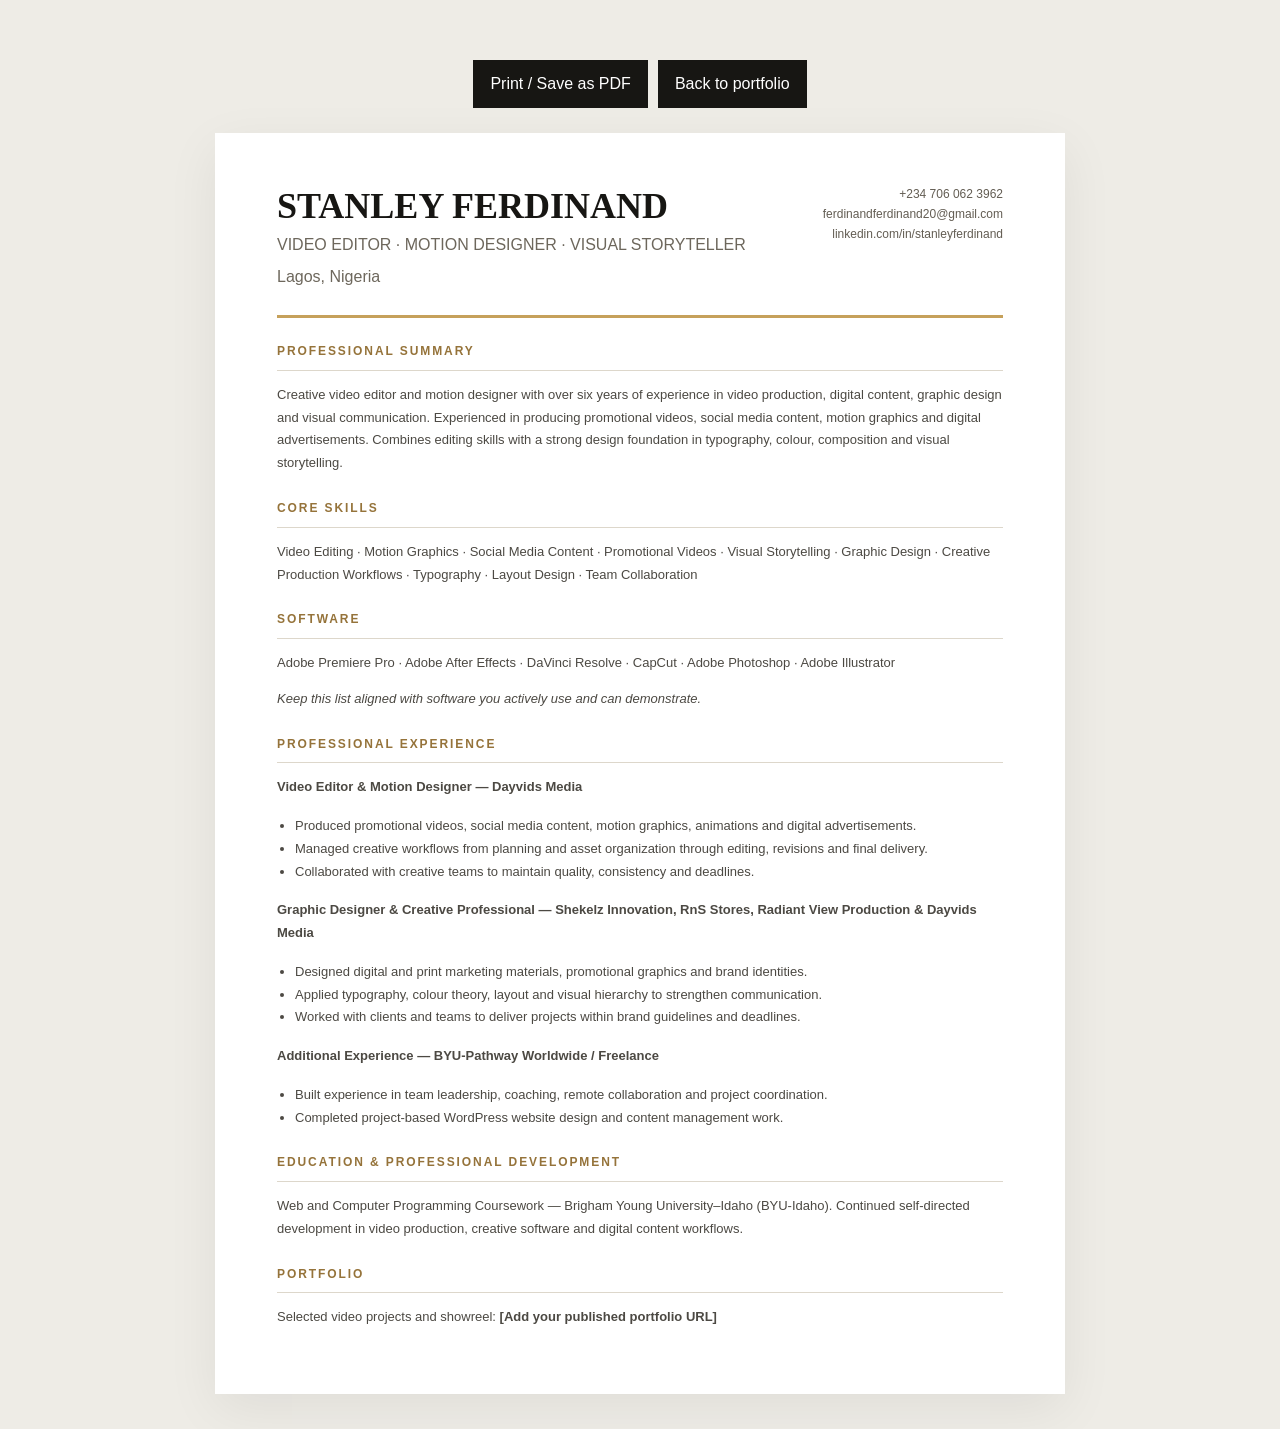
==== resume.html @ 7fdd6f9b "Add files via upload" ====
<!doctype html><html lang="en"><head><meta charset="utf-8"><meta name="viewport" content="width=device-width,initial-scale=1"><title>Stanley Ferdinand | Video Editing Resume</title><link rel="stylesheet" href="styles.css"></head><body class="resume-page"><div class="resume-actions"><button onclick="window.print()">Print / Save as PDF</button><a href="index.html">Back to portfolio</a></div><main class="resume-sheet"><header class="resume-top"><div><h1>STANLEY FERDINAND</h1><p>VIDEO EDITOR · MOTION DESIGNER · VISUAL STORYTELLER</p><p>Lagos, Nigeria</p></div><div class="resume-contact">+234 706 062 3962<br>ferdinandferdinand20@gmail.com<br>linkedin.com/in/stanleyferdinand</div></header><section class="resume-section"><h2>Professional Summary</h2><p>Creative video editor and motion designer with over six years of experience in video production, digital content, graphic design and visual communication. Experienced in producing promotional videos, social media content, motion graphics and digital advertisements. Combines editing skills with a strong design foundation in typography, colour, composition and visual storytelling.</p></section><section class="resume-section"><h2>Core Skills</h2><p>Video Editing · Motion Graphics · Social Media Content · Promotional Videos · Visual Storytelling · Graphic Design · Creative Production Workflows · Typography · Layout Design · Team Collaboration</p></section><section class="resume-section"><h2>Software</h2><p>Adobe Premiere Pro · Adobe After Effects · DaVinci Resolve · CapCut · Adobe Photoshop · Adobe Illustrator</p><p><em>Keep this list aligned with software you actively use and can demonstrate.</em></p></section><section class="resume-section"><h2>Professional Experience</h2><p><strong>Video Editor & Motion Designer — Dayvids Media</strong></p><ul><li>Produced promotional videos, social media content, motion graphics, animations and digital advertisements.</li><li>Managed creative workflows from planning and asset organization through editing, revisions and final delivery.</li><li>Collaborated with creative teams to maintain quality, consistency and deadlines.</li></ul><p><strong>Graphic Designer & Creative Professional — Shekelz Innovation, RnS Stores, Radiant View Production & Dayvids Media</strong></p><ul><li>Designed digital and print marketing materials, promotional graphics and brand identities.</li><li>Applied typography, colour theory, layout and visual hierarchy to strengthen communication.</li><li>Worked with clients and teams to deliver projects within brand guidelines and deadlines.</li></ul><p><strong>Additional Experience — BYU-Pathway Worldwide / Freelance</strong></p><ul><li>Built experience in team leadership, coaching, remote collaboration and project coordination.</li><li>Completed project-based WordPress website design and content management work.</li></ul></section><section class="resume-section"><h2>Education & Professional Development</h2><p>Web and Computer Programming Coursework — Brigham Young University–Idaho (BYU-Idaho). Continued self-directed development in video production, creative software and digital content workflows.</p></section><section class="resume-section"><h2>Portfolio</h2><p>Selected video projects and showreel: <strong>[Add your published portfolio URL]</strong></p></section></main></body></html>
---- styles.css ----
*{box-sizing:border-box}html{scroll-behavior:smooth;scroll-padding-top:85px}body{margin:0;background:#101010;color:#f4f1e9;font-family:"DM Sans",Arial,sans-serif;line-height:1.65}a{color:inherit;text-decoration:none}button{font:inherit}.gold{color:#c6a15b}.muted{color:#85827b}.site-header{height:76px;padding:0 max(6vw,24px);display:flex;align-items:center;justify-content:space-between;border-bottom:1px solid #292929;background:#101010;position:sticky;top:0;z-index:20}.brand{display:flex;align-items:center;gap:12px;font-size:13px;font-weight:700;letter-spacing:.12em}.brand-mark{width:40px;height:40px;border-radius:50%;display:grid;place-items:center;background:#c6a15b;color:#101010;font-weight:800;letter-spacing:0}.main-nav{display:flex;align-items:center;gap:25px;color:#c5c1b8;font-size:13px}.main-nav a:hover,.hero-socials a:hover,.contact-links a:hover{color:#d8b979}.nav-cta{border:1px solid #5b4a2d;padding:9px 14px}.menu-toggle{display:none;background:none;border:0;color:#fff;font-size:25px}.hero{min-height:680px;position:relative;overflow:hidden;padding:90px max(8vw,30px) 35px;display:grid;grid-template-columns:1.05fr .95fr;align-items:center;gap:5vw;background:radial-gradient(ellipse at 80% 35%,#29251d 0%,#171715 36%,#101010 74%)}.hero-copy,.hero-visual,.hero-footer{position:relative;z-index:1}.eyebrow,.section-kicker{font-size:11px;letter-spacing:.2em;text-transform:uppercase;color:#d3b777;font-weight:700}.eyebrow i{display:inline-block;width:7px;height:7px;border-radius:50%;background:#c6a15b;margin-right:9px}.hero-intro{margin:50px 0 10px;color:#c6c0b4;font-size:15px}.hero h1,.about-grid h2,.section h2,.showreel-section h2,.contact-section h2{font-family:"Playfair Display",Georgia,serif;letter-spacing:-.04em}.hero h1{font-size:clamp(58px,7.2vw,100px);line-height:1;margin:0 0 24px;font-weight:600}.hero-description{max-width:540px;color:#c5c0b7;font-size:18px;line-height:1.8}.hero-actions{display:flex;gap:13px;flex-wrap:wrap;margin:30px 0}.button{display:inline-flex;align-items:center;justify-content:center;padding:14px 20px;min-height:51px;font-size:14px;font-weight:700;border-radius:2px;transition:.2s}.button-gold{background:#c6a15b;color:#14120e}.button-gold:hover{background:#dfbd7b;transform:translateY(-2px)}.button-outline{border:1px solid #696052;color:#f5f1e8}.button-outline:hover{border-color:#c6a15b;color:#d8b979}.hero-socials{display:flex;gap:24px;font-size:13px;color:#bcb6aa}.hero-visual{padding:25px 15px}.reel-frame{border:1px solid #514a3e;background:#1b1a17;padding:12px;box-shadow:0 30px 90px #0009;transform:rotate(2deg)}.frame-top,.frame-bottom{display:flex;align-items:center;gap:7px;color:#aaa397;font-size:9px;letter-spacing:.16em;padding:7px}.frame-top b{width:7px;height:7px;border-radius:50%;background:#c6a15b}.frame-top small{margin-left:10px}.frame-bottom{justify-content:space-between}.reel-placeholder{height:300px;background:linear-gradient(135deg,#27251f,#111 65%,#393021);display:flex;align-items:center;justify-content:center;flex-direction:column;position:relative;overflow:hidden}.reel-placeholder strong,.reel-placeholder small{z-index:1}.reel-placeholder strong{font-size:11px;letter-spacing:.18em;color:#d8c49c;margin-top:15px}.reel-placeholder small{color:#918b7f;font-size:10px}.reel-placeholder code{color:#d8b979}.orbit{position:absolute;width:250px;height:250px;border:1px solid #c6a15b44;border-radius:50%;box-shadow:0 0 0 35px #c6a15b0c,0 0 0 70px #c6a15b08}.play-mark,.showreel-play{width:54px;height:54px;border:1px solid #c6a15b;border-radius:50%;display:grid;place-items:center;padding-left:4px;color:#d7b875;z-index:1}.floating-note{position:absolute;bottom:4px;left:-12px;background:#e9e3d7;color:#1a1916;padding:12px 16px;display:flex;gap:12px;align-items:center;box-shadow:0 12px 35px #0006}.floating-note>span{color:#9a7638;font-size:24px}.floating-note strong,.floating-note small{display:block}.floating-note strong{font-size:12px}.floating-note small{font-size:10px;color:#777166}.hero-footer{grid-column:1/-1;display:flex;justify-content:space-between;margin-top:28px;padding-top:18px;border-top:1px solid #ffffff20;color:#918b7f;font-size:10px;letter-spacing:.17em}.section{padding:100px max(8vw,30px)}.about-section,.services-section{background:#f0eee8;color:#1b1a17}.about-grid{display:grid;grid-template-columns:1fr 1fr;gap:9vw;margin-top:35px}.about-grid h2,.section h2,.showreel-section h2{font-size:clamp(38px,4.5vw,62px);line-height:1.12;margin:0}.about-copy h3{font-size:21px;line-height:1.5;margin:0 0 20px}.about-copy p{color:#68645d;font-size:15px;line-height:1.9}.stats-row{display:flex;gap:40px;border-top:1px solid #d3d0c7;margin-top:30px;padding-top:22px}.stats-row strong,.stats-row small{display:block}.stats-row strong{font-size:26px}.stats-row small{font-size:11px;color:#777}.work-section{background:#151514}.section-heading{display:flex;align-items:end;justify-content:space-between;gap:25px;margin:22px 0 32px}.section-heading p{max-width:570px;color:#aaa59b;font-size:15px}.work-count{font-size:11px;letter-spacing:.16em;color:#b7a47e;white-space:nowrap}.filters{display:flex;flex-wrap:wrap;gap:9px;margin-bottom:24px}.filter-button{border:1px solid #45423b;background:transparent;color:#c4beb2;padding:9px 14px;font-size:12px;cursor:pointer}.filter-button.active,.filter-button:hover{background:#c6a15b;border-color:#c6a15b;color:#17140e}.project-grid{display:grid;grid-template-columns:repeat(2,minmax(0,1fr));gap:22px}.project-card{background:#201f1c;border:1px solid #38352f;min-width:0}.project-thumb{height:245px;background:linear-gradient(135deg,#393329,#181817);position:relative;display:flex;align-items:center;justify-content:center;overflow:hidden;background-size:cover;background-position:center}.project-thumb:after{content:"";position:absolute;inset:0;background:linear-gradient(0deg,#0008,transparent 65%)}.project-thumb img{width:100%;height:100%;object-fit:cover}.thumb-placeholder{color:#c6a15b;font-family:"Playfair Display",serif;font-size:25px;z-index:1;text-align:center;padding:20px}.project-play{position:absolute;z-index:2;width:42px;height:42px;border:1px solid #fff9;border-radius:50%;display:grid;place-items:center;color:white;background:#0005}.project-info{padding:21px}.project-meta{display:flex;justify-content:space-between;gap:12px;color:#c6a15b;font-size:10px;letter-spacing:.13em;text-transform:uppercase}.project-info h3{font-family:"Playfair Display",serif;font-size:23px;margin:10px 0 7px}.project-info p{color:#aaa59b;font-size:13px;min-height:42px}.project-actions{margin-top:15px;font-size:12px}.project-actions a{color:#e0c487}.project-pending{color:#928b7e;font-size:11px}.gallery-note{font-size:12px;color:#827d73;margin-top:24px}.gallery-note code{color:#d8b979}.showreel-section{padding:95px max(8vw,30px);background:#24211b}.showreel-inner{display:grid;grid-template-columns:.8fr 1.2fr;gap:7vw;align-items:center}.showreel-section p{color:#c0b9ad;max-width:450px;line-height:1.9}.showreel-player{min-height:320px;background:linear-gradient(135deg,#3a3327,#111);border:1px solid #716044;display:flex;align-items:center;justify-content:center;flex-direction:column;color:#d7c18f;letter-spacing:.16em;font-size:11px}.showreel-play{font-size:18px;margin-bottom:15px}.showreel-player small{letter-spacing:0;color:#a9a092;margin-top:8px}.showreel-player iframe,.showreel-player video{width:100%;height:100%;min-height:320px;border:0}.services-grid{display:grid;grid-template-columns:repeat(4,1fr);gap:13px;margin-top:38px}.service-card{border:1px solid #d5d1c7;padding:24px;min-height:210px}.service-card>span{color:#a17d3e;font-size:11px;letter-spacing:.15em}.service-card h3{font-family:"Playfair Display",serif;font-size:21px;margin:32px 0 10px}.service-card p{font-size:13px;color:#6c685f;line-height:1.8}.experience-section{background:#151514}.experience-grid{display:grid;grid-template-columns:1.15fr .85fr;gap:8vw;margin-top:30px}.timeline{margin-top:35px}.timeline article{display:grid;grid-template-columns:15px 1fr;gap:15px;padding-bottom:26px;position:relative}.timeline article:not(:last-child):before{content:"";position:absolute;left:5px;top:12px;bottom:0;width:1px;background:#514b3e}.timeline article>i{width:11px;height:11px;border:2px solid #c6a15b;border-radius:50%;margin-top:7px;z-index:1;background:#151514}.timeline h3{margin:0;font-size:16px}.timeline p{font-size:13px;color:#aaa59b;margin:5px 0;line-height:1.8}.tools-panel{background:#211f1b;border:1px solid #3c382f;padding:28px;height:max-content}.tools-panel h3{font-family:"Playfair Display",serif;font-size:24px;margin:0}.tools-intro{color:#9d978c;font-size:12px}.tool-list{display:flex;flex-wrap:wrap;gap:8px;margin:20px 0}.tool-list span{border:1px solid #514a3d;padding:8px 10px;font-size:11px;color:#e0d7c5}.contact-section{background:#101010;padding:85px max(8vw,30px) 52px;border-top:1px solid #343027}.contact-inner{max-width:1250px;margin:auto}.contact-section h2{font-size:clamp(43px,6vw,76px);line-height:1.08;margin:30px 0 18px}.contact-section p{max-width:560px;color:#bdb7ac;font-size:16px;line-height:1.8;margin-bottom:27px}.contact-links{display:flex;flex-wrap:wrap;gap:25px;border-top:1px solid #3a362d;margin-top:52px;padding-top:24px;font-size:13px;color:#c8c1b4}.site-footer{padding:22px max(6vw,24px);border-top:1px solid #2b2924;display:flex;justify-content:space-between;align-items:center;color:#8e887e;font-size:11px}.site-footer .brand{color:#eee}@media(max-width:900px){.hero{grid-template-columns:1fr;padding-top:65px}.hero-visual{max-width:590px;width:100%;margin:auto}.about-grid,.showreel-inner,.experience-grid{grid-template-columns:1fr;gap:34px}.services-grid{grid-template-columns:repeat(2,1fr)}.main-nav{gap:13px}.main-nav a{font-size:12px}}@media(max-width:650px){.site-header{height:66px}.menu-toggle{display:block}.main-nav{display:none;position:absolute;top:66px;left:0;right:0;background:#171715;padding:20px 25px;flex-direction:column;align-items:stretch;border-bottom:1px solid #3b352b}.main-nav.open{display:flex}.hero{padding:58px 23px 28px;min-height:auto}.hero-intro{margin-top:36px}.hero h1{font-size:59px}.hero-description{font-size:15px}.hero-visual{padding:20px 4px 35px}.reel-placeholder{height:220px}.floating-note{left:-4px;bottom:0}.hero-footer{font-size:8px;letter-spacing:.1em}.section,.showreel-section{padding:68px 23px}.about-grid h2,.section h2{font-size:41px}.section-heading{display:block}.work-count{display:block;margin-top:12px}.project-grid,.services-grid{grid-template-columns:1fr}.project-thumb{height:205px}.service-card{min-height:160px}.service-card h3{margin-top:20px}.stats-row{gap:18px}.stats-row strong{font-size:21px}.contact-section{padding:65px 23px 38px}.contact-section h2{font-size:42px}.contact-links{flex-direction:column;gap:12px}.site-footer{flex-wrap:wrap;gap:13px}}@media print{.resume-page{padding:0;background:#fff}.resume-sheet{box-shadow:none;padding:20px;max-width:none}.resume-actions{display:none}}

.resume-page{background:#eeece6;color:#171613;min-height:100vh;padding:35px 18px}.resume-sheet{max-width:850px;margin:0 auto;background:#fff;padding:52px 62px;box-shadow:0 15px 50px #0001}.resume-top{display:flex;justify-content:space-between;gap:24px;border-bottom:3px solid #c6a15b;padding-bottom:20px}.resume-top h1{font:600 36px "Playfair Display",Georgia,serif;margin:0}.resume-top p{margin:5px 0;color:#6d675c}.resume-contact{text-align:right;font-size:12px;color:#635d53}.resume-section{margin-top:24px}.resume-section h2{font-size:12px;letter-spacing:.16em;text-transform:uppercase;border-bottom:1px solid #ddd7cb;padding-bottom:8px;color:#95733a}.resume-section p,.resume-section li{font-size:13px;line-height:1.75;color:#4c4943}.resume-section ul{padding-left:18px}.resume-actions{text-align:center;margin:20px}.resume-actions button,.resume-actions a{background:#171613;color:#fff;border:0;padding:11px 17px;margin:5px;display:inline-block;cursor:pointer}@media(max-width:650px){.resume-sheet{padding:26px 20px}.resume-top{display:block}.resume-contact{text-align:left;margin-top:14px}.resume-top h1{font-size:29px}}@media print{.resume-page{padding:0;background:#fff}.resume-sheet{box-shadow:none;padding:20px;max-width:none}.resume-actions{display:none}}
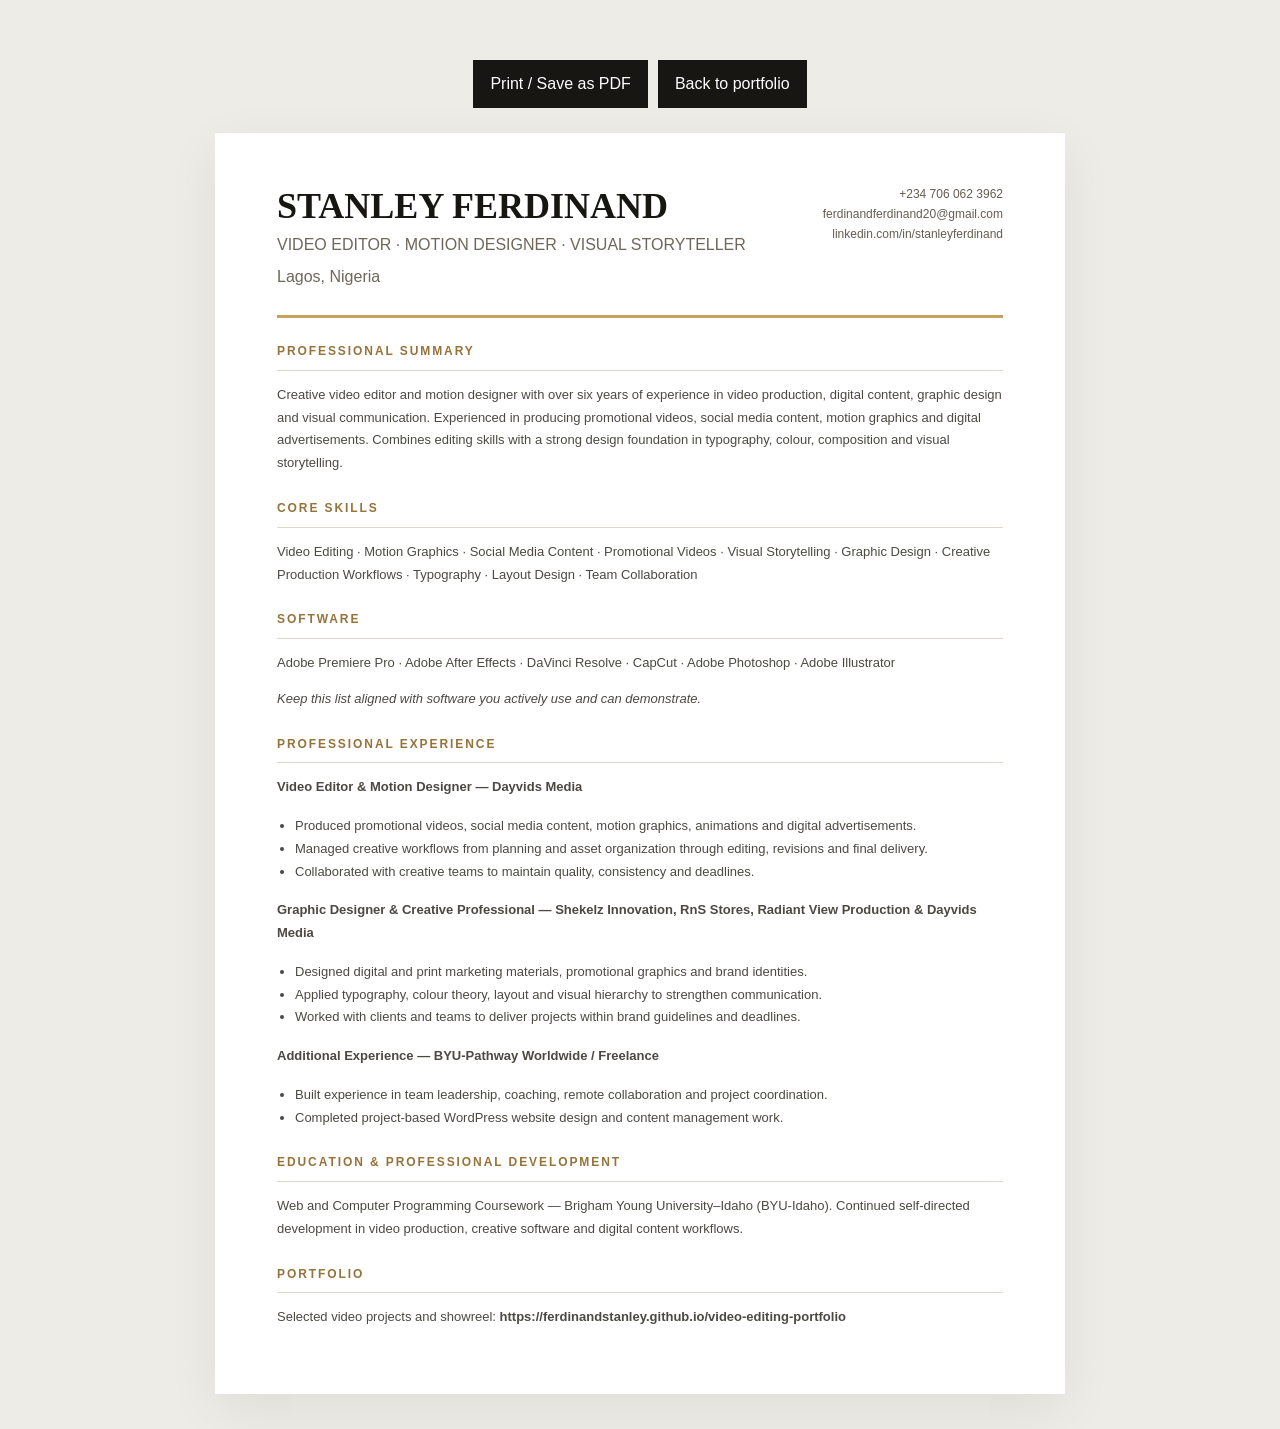
==== commit b2dbbd59: "Change portfolio link in resume.html Updated portfolio URL in the resume." ====
--- a/resume.html
+++ b/resume.html
@@ -1 +1 @@
-<!doctype html><html lang="en"><head><meta charset="utf-8"><meta name="viewport" content="width=device-width,initial-scale=1"><title>Stanley Ferdinand | Video Editing Resume</title><link rel="stylesheet" href="styles.css"></head><body class="resume-page"><div class="resume-actions"><button onclick="window.print()">Print / Save as PDF</button><a href="index.html">Back to portfolio</a></div><main class="resume-sheet"><header class="resume-top"><div><h1>STANLEY FERDINAND</h1><p>VIDEO EDITOR · MOTION DESIGNER · VISUAL STORYTELLER</p><p>Lagos, Nigeria</p></div><div class="resume-contact">+234 706 062 3962<br>ferdinandferdinand20@gmail.com<br>linkedin.com/in/stanleyferdinand</div></header><section class="resume-section"><h2>Professional Summary</h2><p>Creative video editor and motion designer with over six years of experience in video production, digital content, graphic design and visual communication. Experienced in producing promotional videos, social media content, motion graphics and digital advertisements. Combines editing skills with a strong design foundation in typography, colour, composition and visual storytelling.</p></section><section class="resume-section"><h2>Core Skills</h2><p>Video Editing · Motion Graphics · Social Media Content · Promotional Videos · Visual Storytelling · Graphic Design · Creative Production Workflows · Typography · Layout Design · Team Collaboration</p></section><section class="resume-section"><h2>Software</h2><p>Adobe Premiere Pro · Adobe After Effects · DaVinci Resolve · CapCut · Adobe Photoshop · Adobe Illustrator</p><p><em>Keep this list aligned with software you actively use and can demonstrate.</em></p></section><section class="resume-section"><h2>Professional Experience</h2><p><strong>Video Editor & Motion Designer — Dayvids Media</strong></p><ul><li>Produced promotional videos, social media content, motion graphics, animations and digital advertisements.</li><li>Managed creative workflows from planning and asset organization through editing, revisions and final delivery.</li><li>Collaborated with creative teams to maintain quality, consistency and deadlines.</li></ul><p><strong>Graphic Designer & Creative Professional — Shekelz Innovation, RnS Stores, Radiant View Production & Dayvids Media</strong></p><ul><li>Designed digital and print marketing materials, promotional graphics and brand identities.</li><li>Applied typography, colour theory, layout and visual hierarchy to strengthen communication.</li><li>Worked with clients and teams to deliver projects within brand guidelines and deadlines.</li></ul><p><strong>Additional Experience — BYU-Pathway Worldwide / Freelance</strong></p><ul><li>Built experience in team leadership, coaching, remote collaboration and project coordination.</li><li>Completed project-based WordPress website design and content management work.</li></ul></section><section class="resume-section"><h2>Education & Professional Development</h2><p>Web and Computer Programming Coursework — Brigham Young University–Idaho (BYU-Idaho). Continued self-directed development in video production, creative software and digital content workflows.</p></section><section class="resume-section"><h2>Portfolio</h2><p>Selected video projects and showreel: <strong>[Add your published portfolio URL]</strong></p></section></main></body></html>
+<!doctype html><html lang="en"><head><meta charset="utf-8"><meta name="viewport" content="width=device-width,initial-scale=1"><title>Stanley Ferdinand | Video Editing Resume</title><link rel="stylesheet" href="styles.css"></head><body class="resume-page"><div class="resume-actions"><button onclick="window.print()">Print / Save as PDF</button><a href="index.html">Back to portfolio</a></div><main class="resume-sheet"><header class="resume-top"><div><h1>STANLEY FERDINAND</h1><p>VIDEO EDITOR · MOTION DESIGNER · VISUAL STORYTELLER</p><p>Lagos, Nigeria</p></div><div class="resume-contact">+234 706 062 3962<br>ferdinandferdinand20@gmail.com<br>linkedin.com/in/stanleyferdinand</div></header><section class="resume-section"><h2>Professional Summary</h2><p>Creative video editor and motion designer with over six years of experience in video production, digital content, graphic design and visual communication. Experienced in producing promotional videos, social media content, motion graphics and digital advertisements. Combines editing skills with a strong design foundation in typography, colour, composition and visual storytelling.</p></section><section class="resume-section"><h2>Core Skills</h2><p>Video Editing · Motion Graphics · Social Media Content · Promotional Videos · Visual Storytelling · Graphic Design · Creative Production Workflows · Typography · Layout Design · Team Collaboration</p></section><section class="resume-section"><h2>Software</h2><p>Adobe Premiere Pro · Adobe After Effects · DaVinci Resolve · CapCut · Adobe Photoshop · Adobe Illustrator</p><p><em>Keep this list aligned with software you actively use and can demonstrate.</em></p></section><section class="resume-section"><h2>Professional Experience</h2><p><strong>Video Editor & Motion Designer — Dayvids Media</strong></p><ul><li>Produced promotional videos, social media content, motion graphics, animations and digital advertisements.</li><li>Managed creative workflows from planning and asset organization through editing, revisions and final delivery.</li><li>Collaborated with creative teams to maintain quality, consistency and deadlines.</li></ul><p><strong>Graphic Designer & Creative Professional — Shekelz Innovation, RnS Stores, Radiant View Production & Dayvids Media</strong></p><ul><li>Designed digital and print marketing materials, promotional graphics and brand identities.</li><li>Applied typography, colour theory, layout and visual hierarchy to strengthen communication.</li><li>Worked with clients and teams to deliver projects within brand guidelines and deadlines.</li></ul><p><strong>Additional Experience — BYU-Pathway Worldwide / Freelance</strong></p><ul><li>Built experience in team leadership, coaching, remote collaboration and project coordination.</li><li>Completed project-based WordPress website design and content management work.</li></ul></section><section class="resume-section"><h2>Education & Professional Development</h2><p>Web and Computer Programming Coursework — Brigham Young University–Idaho (BYU-Idaho). Continued self-directed development in video production, creative software and digital content workflows.</p></section><section class="resume-section"><h2>Portfolio</h2><p>Selected video projects and showreel: <strong>https://ferdinandstanley.github.io/video-editing-portfolio</strong></p></section></main></body></html>
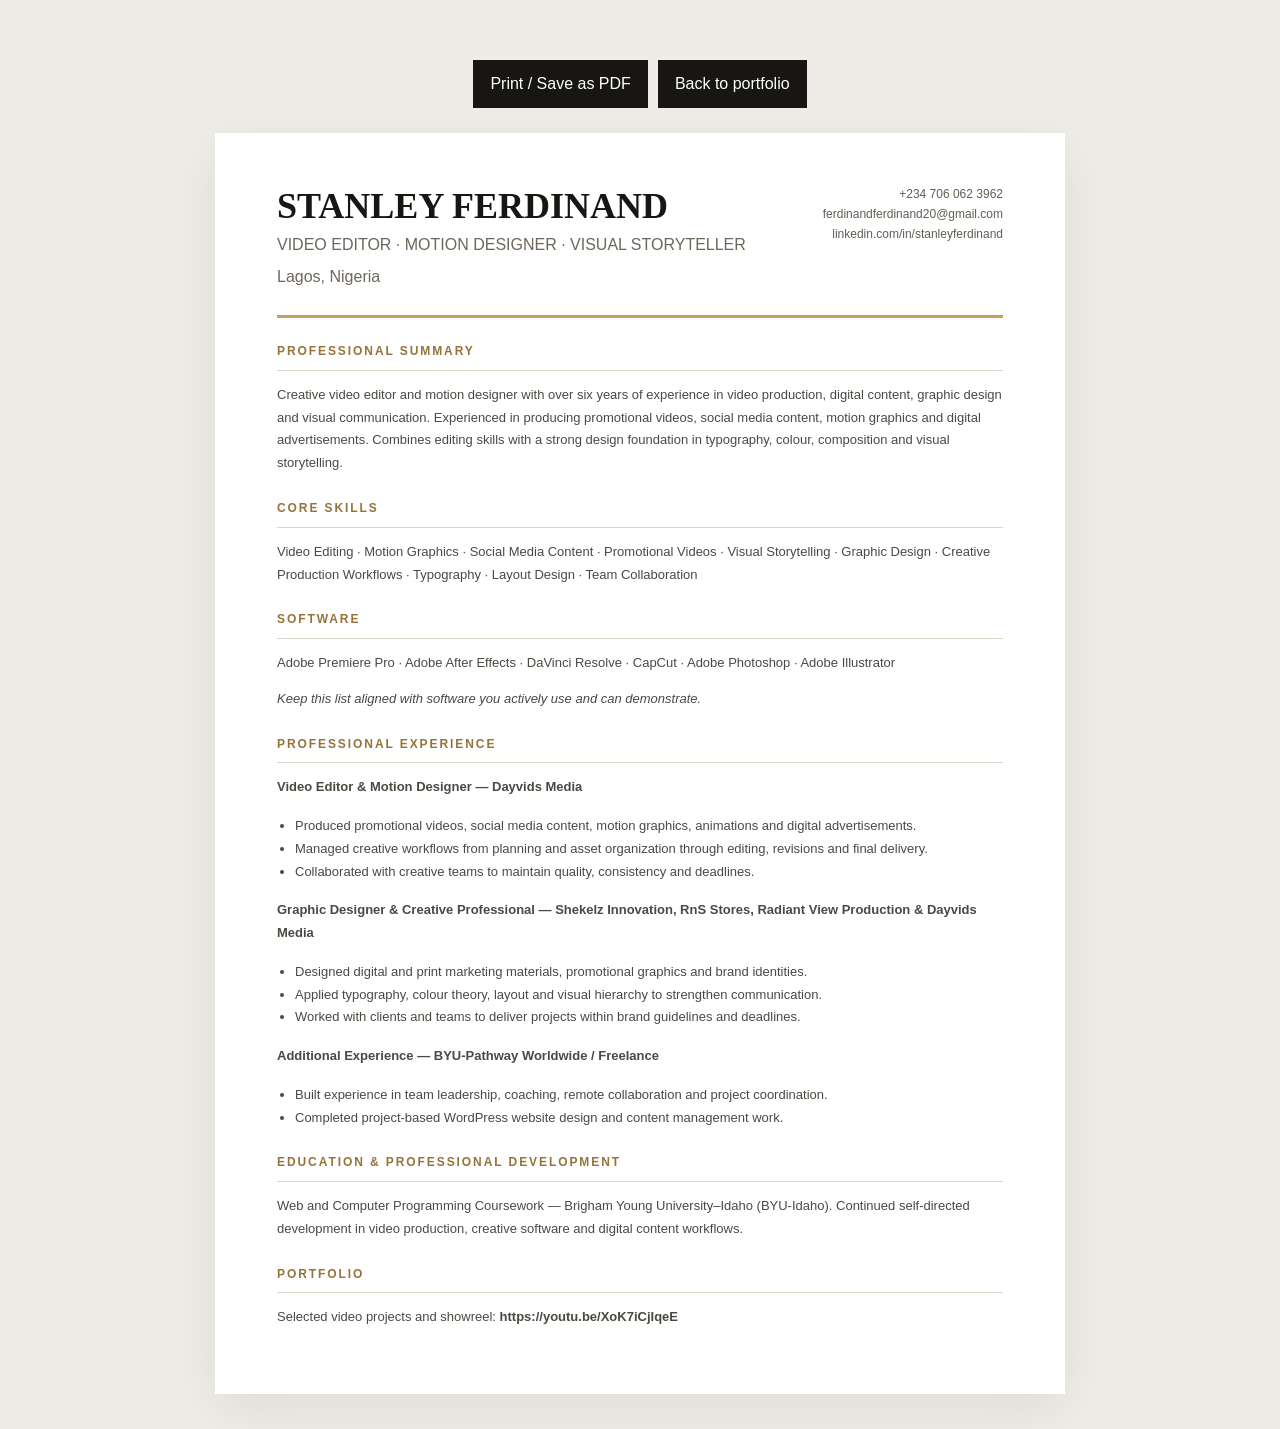
==== commit b8b5bc9c: "Change portfolio link to YouTube showreel Updated the portfolio link in the resume to point to a You" ====
--- a/resume.html
+++ b/resume.html
@@ -1 +1 @@
-<!doctype html><html lang="en"><head><meta charset="utf-8"><meta name="viewport" content="width=device-width,initial-scale=1"><title>Stanley Ferdinand | Video Editing Resume</title><link rel="stylesheet" href="styles.css"></head><body class="resume-page"><div class="resume-actions"><button onclick="window.print()">Print / Save as PDF</button><a href="index.html">Back to portfolio</a></div><main class="resume-sheet"><header class="resume-top"><div><h1>STANLEY FERDINAND</h1><p>VIDEO EDITOR · MOTION DESIGNER · VISUAL STORYTELLER</p><p>Lagos, Nigeria</p></div><div class="resume-contact">+234 706 062 3962<br>ferdinandferdinand20@gmail.com<br>linkedin.com/in/stanleyferdinand</div></header><section class="resume-section"><h2>Professional Summary</h2><p>Creative video editor and motion designer with over six years of experience in video production, digital content, graphic design and visual communication. Experienced in producing promotional videos, social media content, motion graphics and digital advertisements. Combines editing skills with a strong design foundation in typography, colour, composition and visual storytelling.</p></section><section class="resume-section"><h2>Core Skills</h2><p>Video Editing · Motion Graphics · Social Media Content · Promotional Videos · Visual Storytelling · Graphic Design · Creative Production Workflows · Typography · Layout Design · Team Collaboration</p></section><section class="resume-section"><h2>Software</h2><p>Adobe Premiere Pro · Adobe After Effects · DaVinci Resolve · CapCut · Adobe Photoshop · Adobe Illustrator</p><p><em>Keep this list aligned with software you actively use and can demonstrate.</em></p></section><section class="resume-section"><h2>Professional Experience</h2><p><strong>Video Editor & Motion Designer — Dayvids Media</strong></p><ul><li>Produced promotional videos, social media content, motion graphics, animations and digital advertisements.</li><li>Managed creative workflows from planning and asset organization through editing, revisions and final delivery.</li><li>Collaborated with creative teams to maintain quality, consistency and deadlines.</li></ul><p><strong>Graphic Designer & Creative Professional — Shekelz Innovation, RnS Stores, Radiant View Production & Dayvids Media</strong></p><ul><li>Designed digital and print marketing materials, promotional graphics and brand identities.</li><li>Applied typography, colour theory, layout and visual hierarchy to strengthen communication.</li><li>Worked with clients and teams to deliver projects within brand guidelines and deadlines.</li></ul><p><strong>Additional Experience — BYU-Pathway Worldwide / Freelance</strong></p><ul><li>Built experience in team leadership, coaching, remote collaboration and project coordination.</li><li>Completed project-based WordPress website design and content management work.</li></ul></section><section class="resume-section"><h2>Education & Professional Development</h2><p>Web and Computer Programming Coursework — Brigham Young University–Idaho (BYU-Idaho). Continued self-directed development in video production, creative software and digital content workflows.</p></section><section class="resume-section"><h2>Portfolio</h2><p>Selected video projects and showreel: <strong>https://ferdinandstanley.github.io/video-editing-portfolio</strong></p></section></main></body></html>
+<!doctype html><html lang="en"><head><meta charset="utf-8"><meta name="viewport" content="width=device-width,initial-scale=1"><title>Stanley Ferdinand | Video Editing Resume</title><link rel="stylesheet" href="styles.css"></head><body class="resume-page"><div class="resume-actions"><button onclick="window.print()">Print / Save as PDF</button><a href="index.html">Back to portfolio</a></div><main class="resume-sheet"><header class="resume-top"><div><h1>STANLEY FERDINAND</h1><p>VIDEO EDITOR · MOTION DESIGNER · VISUAL STORYTELLER</p><p>Lagos, Nigeria</p></div><div class="resume-contact">+234 706 062 3962<br>ferdinandferdinand20@gmail.com<br>linkedin.com/in/stanleyferdinand</div></header><section class="resume-section"><h2>Professional Summary</h2><p>Creative video editor and motion designer with over six years of experience in video production, digital content, graphic design and visual communication. Experienced in producing promotional videos, social media content, motion graphics and digital advertisements. Combines editing skills with a strong design foundation in typography, colour, composition and visual storytelling.</p></section><section class="resume-section"><h2>Core Skills</h2><p>Video Editing · Motion Graphics · Social Media Content · Promotional Videos · Visual Storytelling · Graphic Design · Creative Production Workflows · Typography · Layout Design · Team Collaboration</p></section><section class="resume-section"><h2>Software</h2><p>Adobe Premiere Pro · Adobe After Effects · DaVinci Resolve · CapCut · Adobe Photoshop · Adobe Illustrator</p><p><em>Keep this list aligned with software you actively use and can demonstrate.</em></p></section><section class="resume-section"><h2>Professional Experience</h2><p><strong>Video Editor & Motion Designer — Dayvids Media</strong></p><ul><li>Produced promotional videos, social media content, motion graphics, animations and digital advertisements.</li><li>Managed creative workflows from planning and asset organization through editing, revisions and final delivery.</li><li>Collaborated with creative teams to maintain quality, consistency and deadlines.</li></ul><p><strong>Graphic Designer & Creative Professional — Shekelz Innovation, RnS Stores, Radiant View Production & Dayvids Media</strong></p><ul><li>Designed digital and print marketing materials, promotional graphics and brand identities.</li><li>Applied typography, colour theory, layout and visual hierarchy to strengthen communication.</li><li>Worked with clients and teams to deliver projects within brand guidelines and deadlines.</li></ul><p><strong>Additional Experience — BYU-Pathway Worldwide / Freelance</strong></p><ul><li>Built experience in team leadership, coaching, remote collaboration and project coordination.</li><li>Completed project-based WordPress website design and content management work.</li></ul></section><section class="resume-section"><h2>Education & Professional Development</h2><p>Web and Computer Programming Coursework — Brigham Young University–Idaho (BYU-Idaho). Continued self-directed development in video production, creative software and digital content workflows.</p></section><section class="resume-section"><h2>Portfolio</h2><p>Selected video projects and showreel: <strong>https://youtu.be/XoK7iCjIqeE</strong></p></section></main></body></html>
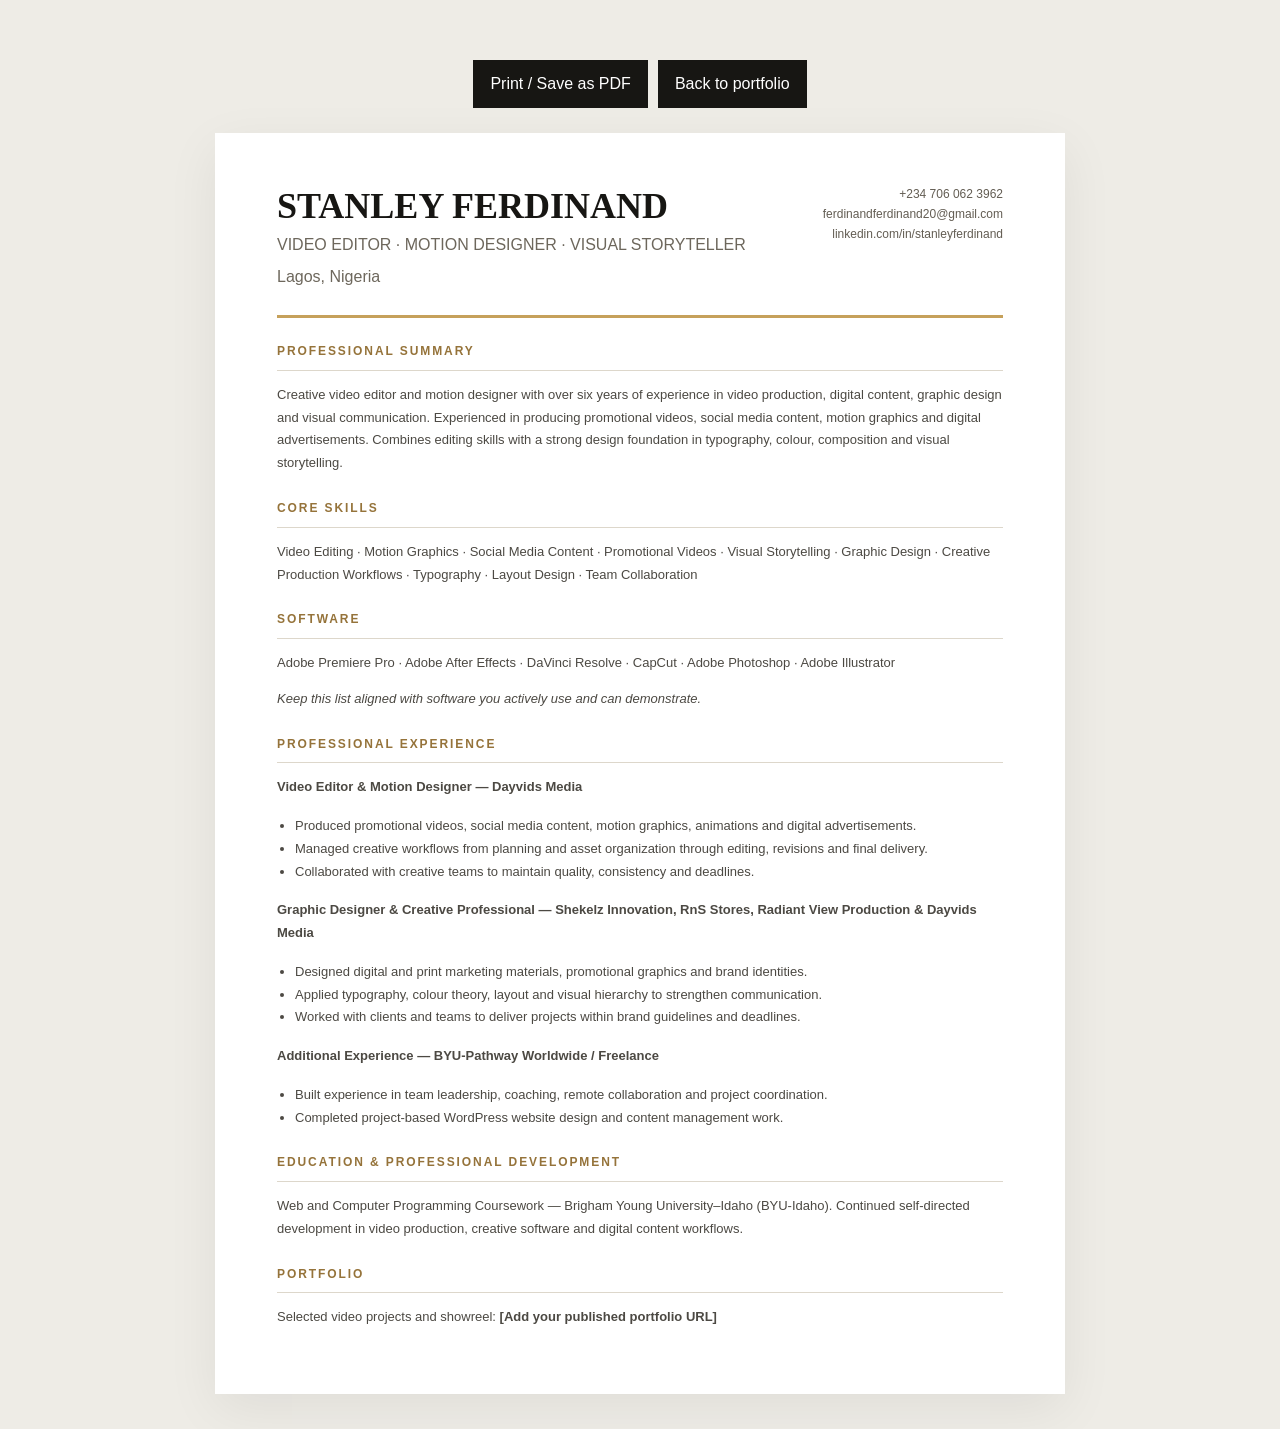
==== commit 5b3236ab: "Add files via upload" ====
--- a/resume.html
+++ b/resume.html
@@ -1 +1 @@
-<!doctype html><html lang="en"><head><meta charset="utf-8"><meta name="viewport" content="width=device-width,initial-scale=1"><title>Stanley Ferdinand | Video Editing Resume</title><link rel="stylesheet" href="styles.css"></head><body class="resume-page"><div class="resume-actions"><button onclick="window.print()">Print / Save as PDF</button><a href="index.html">Back to portfolio</a></div><main class="resume-sheet"><header class="resume-top"><div><h1>STANLEY FERDINAND</h1><p>VIDEO EDITOR · MOTION DESIGNER · VISUAL STORYTELLER</p><p>Lagos, Nigeria</p></div><div class="resume-contact">+234 706 062 3962<br>ferdinandferdinand20@gmail.com<br>linkedin.com/in/stanleyferdinand</div></header><section class="resume-section"><h2>Professional Summary</h2><p>Creative video editor and motion designer with over six years of experience in video production, digital content, graphic design and visual communication. Experienced in producing promotional videos, social media content, motion graphics and digital advertisements. Combines editing skills with a strong design foundation in typography, colour, composition and visual storytelling.</p></section><section class="resume-section"><h2>Core Skills</h2><p>Video Editing · Motion Graphics · Social Media Content · Promotional Videos · Visual Storytelling · Graphic Design · Creative Production Workflows · Typography · Layout Design · Team Collaboration</p></section><section class="resume-section"><h2>Software</h2><p>Adobe Premiere Pro · Adobe After Effects · DaVinci Resolve · CapCut · Adobe Photoshop · Adobe Illustrator</p><p><em>Keep this list aligned with software you actively use and can demonstrate.</em></p></section><section class="resume-section"><h2>Professional Experience</h2><p><strong>Video Editor & Motion Designer — Dayvids Media</strong></p><ul><li>Produced promotional videos, social media content, motion graphics, animations and digital advertisements.</li><li>Managed creative workflows from planning and asset organization through editing, revisions and final delivery.</li><li>Collaborated with creative teams to maintain quality, consistency and deadlines.</li></ul><p><strong>Graphic Designer & Creative Professional — Shekelz Innovation, RnS Stores, Radiant View Production & Dayvids Media</strong></p><ul><li>Designed digital and print marketing materials, promotional graphics and brand identities.</li><li>Applied typography, colour theory, layout and visual hierarchy to strengthen communication.</li><li>Worked with clients and teams to deliver projects within brand guidelines and deadlines.</li></ul><p><strong>Additional Experience — BYU-Pathway Worldwide / Freelance</strong></p><ul><li>Built experience in team leadership, coaching, remote collaboration and project coordination.</li><li>Completed project-based WordPress website design and content management work.</li></ul></section><section class="resume-section"><h2>Education & Professional Development</h2><p>Web and Computer Programming Coursework — Brigham Young University–Idaho (BYU-Idaho). Continued self-directed development in video production, creative software and digital content workflows.</p></section><section class="resume-section"><h2>Portfolio</h2><p>Selected video projects and showreel: <strong>https://youtu.be/XoK7iCjIqeE</strong></p></section></main></body></html>
+<!doctype html><html lang="en"><head><meta charset="utf-8"><meta name="viewport" content="width=device-width,initial-scale=1"><title>Stanley Ferdinand | Video Editing Resume</title><link rel="stylesheet" href="styles.css"></head><body class="resume-page"><div class="resume-actions"><button onclick="window.print()">Print / Save as PDF</button><a href="index.html">Back to portfolio</a></div><main class="resume-sheet"><header class="resume-top"><div><h1>STANLEY FERDINAND</h1><p>VIDEO EDITOR · MOTION DESIGNER · VISUAL STORYTELLER</p><p>Lagos, Nigeria</p></div><div class="resume-contact">+234 706 062 3962<br>ferdinandferdinand20@gmail.com<br>linkedin.com/in/stanleyferdinand</div></header><section class="resume-section"><h2>Professional Summary</h2><p>Creative video editor and motion designer with over six years of experience in video production, digital content, graphic design and visual communication. Experienced in producing promotional videos, social media content, motion graphics and digital advertisements. Combines editing skills with a strong design foundation in typography, colour, composition and visual storytelling.</p></section><section class="resume-section"><h2>Core Skills</h2><p>Video Editing · Motion Graphics · Social Media Content · Promotional Videos · Visual Storytelling · Graphic Design · Creative Production Workflows · Typography · Layout Design · Team Collaboration</p></section><section class="resume-section"><h2>Software</h2><p>Adobe Premiere Pro · Adobe After Effects · DaVinci Resolve · CapCut · Adobe Photoshop · Adobe Illustrator</p><p><em>Keep this list aligned with software you actively use and can demonstrate.</em></p></section><section class="resume-section"><h2>Professional Experience</h2><p><strong>Video Editor & Motion Designer — Dayvids Media</strong></p><ul><li>Produced promotional videos, social media content, motion graphics, animations and digital advertisements.</li><li>Managed creative workflows from planning and asset organization through editing, revisions and final delivery.</li><li>Collaborated with creative teams to maintain quality, consistency and deadlines.</li></ul><p><strong>Graphic Designer & Creative Professional — Shekelz Innovation, RnS Stores, Radiant View Production & Dayvids Media</strong></p><ul><li>Designed digital and print marketing materials, promotional graphics and brand identities.</li><li>Applied typography, colour theory, layout and visual hierarchy to strengthen communication.</li><li>Worked with clients and teams to deliver projects within brand guidelines and deadlines.</li></ul><p><strong>Additional Experience — BYU-Pathway Worldwide / Freelance</strong></p><ul><li>Built experience in team leadership, coaching, remote collaboration and project coordination.</li><li>Completed project-based WordPress website design and content management work.</li></ul></section><section class="resume-section"><h2>Education & Professional Development</h2><p>Web and Computer Programming Coursework — Brigham Young University–Idaho (BYU-Idaho). Continued self-directed development in video production, creative software and digital content workflows.</p></section><section class="resume-section"><h2>Portfolio</h2><p>Selected video projects and showreel: <strong>[Add your published portfolio URL]</strong></p></section></main></body></html>
--- a/styles.css
+++ b/styles.css
@@ -1,3 +1,6 @@
 *{box-sizing:border-box}html{scroll-behavior:smooth;scroll-padding-top:85px}body{margin:0;background:#101010;color:#f4f1e9;font-family:"DM Sans",Arial,sans-serif;line-height:1.65}a{color:inherit;text-decoration:none}button{font:inherit}.gold{color:#c6a15b}.muted{color:#85827b}.site-header{height:76px;padding:0 max(6vw,24px);display:flex;align-items:center;justify-content:space-between;border-bottom:1px solid #292929;background:#101010;position:sticky;top:0;z-index:20}.brand{display:flex;align-items:center;gap:12px;font-size:13px;font-weight:700;letter-spacing:.12em}.brand-mark{width:40px;height:40px;border-radius:50%;display:grid;place-items:center;background:#c6a15b;color:#101010;font-weight:800;letter-spacing:0}.main-nav{display:flex;align-items:center;gap:25px;color:#c5c1b8;font-size:13px}.main-nav a:hover,.hero-socials a:hover,.contact-links a:hover{color:#d8b979}.nav-cta{border:1px solid #5b4a2d;padding:9px 14px}.menu-toggle{display:none;background:none;border:0;color:#fff;font-size:25px}.hero{min-height:680px;position:relative;overflow:hidden;padding:90px max(8vw,30px) 35px;display:grid;grid-template-columns:1.05fr .95fr;align-items:center;gap:5vw;background:radial-gradient(ellipse at 80% 35%,#29251d 0%,#171715 36%,#101010 74%)}.hero-copy,.hero-visual,.hero-footer{position:relative;z-index:1}.eyebrow,.section-kicker{font-size:11px;letter-spacing:.2em;text-transform:uppercase;color:#d3b777;font-weight:700}.eyebrow i{display:inline-block;width:7px;height:7px;border-radius:50%;background:#c6a15b;margin-right:9px}.hero-intro{margin:50px 0 10px;color:#c6c0b4;font-size:15px}.hero h1,.about-grid h2,.section h2,.showreel-section h2,.contact-section h2{font-family:"Playfair Display",Georgia,serif;letter-spacing:-.04em}.hero h1{font-size:clamp(58px,7.2vw,100px);line-height:1;margin:0 0 24px;font-weight:600}.hero-description{max-width:540px;color:#c5c0b7;font-size:18px;line-height:1.8}.hero-actions{display:flex;gap:13px;flex-wrap:wrap;margin:30px 0}.button{display:inline-flex;align-items:center;justify-content:center;padding:14px 20px;min-height:51px;font-size:14px;font-weight:700;border-radius:2px;transition:.2s}.button-gold{background:#c6a15b;color:#14120e}.button-gold:hover{background:#dfbd7b;transform:translateY(-2px)}.button-outline{border:1px solid #696052;color:#f5f1e8}.button-outline:hover{border-color:#c6a15b;color:#d8b979}.hero-socials{display:flex;gap:24px;font-size:13px;color:#bcb6aa}.hero-visual{padding:25px 15px}.reel-frame{border:1px solid #514a3e;background:#1b1a17;padding:12px;box-shadow:0 30px 90px #0009;transform:rotate(2deg)}.frame-top,.frame-bottom{display:flex;align-items:center;gap:7px;color:#aaa397;font-size:9px;letter-spacing:.16em;padding:7px}.frame-top b{width:7px;height:7px;border-radius:50%;background:#c6a15b}.frame-top small{margin-left:10px}.frame-bottom{justify-content:space-between}.reel-placeholder{height:300px;background:linear-gradient(135deg,#27251f,#111 65%,#393021);display:flex;align-items:center;justify-content:center;flex-direction:column;position:relative;overflow:hidden}.reel-placeholder strong,.reel-placeholder small{z-index:1}.reel-placeholder strong{font-size:11px;letter-spacing:.18em;color:#d8c49c;margin-top:15px}.reel-placeholder small{color:#918b7f;font-size:10px}.reel-placeholder code{color:#d8b979}.orbit{position:absolute;width:250px;height:250px;border:1px solid #c6a15b44;border-radius:50%;box-shadow:0 0 0 35px #c6a15b0c,0 0 0 70px #c6a15b08}.play-mark,.showreel-play{width:54px;height:54px;border:1px solid #c6a15b;border-radius:50%;display:grid;place-items:center;padding-left:4px;color:#d7b875;z-index:1}.floating-note{position:absolute;bottom:4px;left:-12px;background:#e9e3d7;color:#1a1916;padding:12px 16px;display:flex;gap:12px;align-items:center;box-shadow:0 12px 35px #0006}.floating-note>span{color:#9a7638;font-size:24px}.floating-note strong,.floating-note small{display:block}.floating-note strong{font-size:12px}.floating-note small{font-size:10px;color:#777166}.hero-footer{grid-column:1/-1;display:flex;justify-content:space-between;margin-top:28px;padding-top:18px;border-top:1px solid #ffffff20;color:#918b7f;font-size:10px;letter-spacing:.17em}.section{padding:100px max(8vw,30px)}.about-section,.services-section{background:#f0eee8;color:#1b1a17}.about-grid{display:grid;grid-template-columns:1fr 1fr;gap:9vw;margin-top:35px}.about-grid h2,.section h2,.showreel-section h2{font-size:clamp(38px,4.5vw,62px);line-height:1.12;margin:0}.about-copy h3{font-size:21px;line-height:1.5;margin:0 0 20px}.about-copy p{color:#68645d;font-size:15px;line-height:1.9}.stats-row{display:flex;gap:40px;border-top:1px solid #d3d0c7;margin-top:30px;padding-top:22px}.stats-row strong,.stats-row small{display:block}.stats-row strong{font-size:26px}.stats-row small{font-size:11px;color:#777}.work-section{background:#151514}.section-heading{display:flex;align-items:end;justify-content:space-between;gap:25px;margin:22px 0 32px}.section-heading p{max-width:570px;color:#aaa59b;font-size:15px}.work-count{font-size:11px;letter-spacing:.16em;color:#b7a47e;white-space:nowrap}.filters{display:flex;flex-wrap:wrap;gap:9px;margin-bottom:24px}.filter-button{border:1px solid #45423b;background:transparent;color:#c4beb2;padding:9px 14px;font-size:12px;cursor:pointer}.filter-button.active,.filter-button:hover{background:#c6a15b;border-color:#c6a15b;color:#17140e}.project-grid{display:grid;grid-template-columns:repeat(2,minmax(0,1fr));gap:22px}.project-card{background:#201f1c;border:1px solid #38352f;min-width:0}.project-thumb{height:245px;background:linear-gradient(135deg,#393329,#181817);position:relative;display:flex;align-items:center;justify-content:center;overflow:hidden;background-size:cover;background-position:center}.project-thumb:after{content:"";position:absolute;inset:0;background:linear-gradient(0deg,#0008,transparent 65%)}.project-thumb img{width:100%;height:100%;object-fit:cover}.thumb-placeholder{color:#c6a15b;font-family:"Playfair Display",serif;font-size:25px;z-index:1;text-align:center;padding:20px}.project-play{position:absolute;z-index:2;width:42px;height:42px;border:1px solid #fff9;border-radius:50%;display:grid;place-items:center;color:white;background:#0005}.project-info{padding:21px}.project-meta{display:flex;justify-content:space-between;gap:12px;color:#c6a15b;font-size:10px;letter-spacing:.13em;text-transform:uppercase}.project-info h3{font-family:"Playfair Display",serif;font-size:23px;margin:10px 0 7px}.project-info p{color:#aaa59b;font-size:13px;min-height:42px}.project-actions{margin-top:15px;font-size:12px}.project-actions a{color:#e0c487}.project-pending{color:#928b7e;font-size:11px}.gallery-note{font-size:12px;color:#827d73;margin-top:24px}.gallery-note code{color:#d8b979}.showreel-section{padding:95px max(8vw,30px);background:#24211b}.showreel-inner{display:grid;grid-template-columns:.8fr 1.2fr;gap:7vw;align-items:center}.showreel-section p{color:#c0b9ad;max-width:450px;line-height:1.9}.showreel-player{min-height:320px;background:linear-gradient(135deg,#3a3327,#111);border:1px solid #716044;display:flex;align-items:center;justify-content:center;flex-direction:column;color:#d7c18f;letter-spacing:.16em;font-size:11px}.showreel-play{font-size:18px;margin-bottom:15px}.showreel-player small{letter-spacing:0;color:#a9a092;margin-top:8px}.showreel-player iframe,.showreel-player video{width:100%;height:100%;min-height:320px;border:0}.services-grid{display:grid;grid-template-columns:repeat(4,1fr);gap:13px;margin-top:38px}.service-card{border:1px solid #d5d1c7;padding:24px;min-height:210px}.service-card>span{color:#a17d3e;font-size:11px;letter-spacing:.15em}.service-card h3{font-family:"Playfair Display",serif;font-size:21px;margin:32px 0 10px}.service-card p{font-size:13px;color:#6c685f;line-height:1.8}.experience-section{background:#151514}.experience-grid{display:grid;grid-template-columns:1.15fr .85fr;gap:8vw;margin-top:30px}.timeline{margin-top:35px}.timeline article{display:grid;grid-template-columns:15px 1fr;gap:15px;padding-bottom:26px;position:relative}.timeline article:not(:last-child):before{content:"";position:absolute;left:5px;top:12px;bottom:0;width:1px;background:#514b3e}.timeline article>i{width:11px;height:11px;border:2px solid #c6a15b;border-radius:50%;margin-top:7px;z-index:1;background:#151514}.timeline h3{margin:0;font-size:16px}.timeline p{font-size:13px;color:#aaa59b;margin:5px 0;line-height:1.8}.tools-panel{background:#211f1b;border:1px solid #3c382f;padding:28px;height:max-content}.tools-panel h3{font-family:"Playfair Display",serif;font-size:24px;margin:0}.tools-intro{color:#9d978c;font-size:12px}.tool-list{display:flex;flex-wrap:wrap;gap:8px;margin:20px 0}.tool-list span{border:1px solid #514a3d;padding:8px 10px;font-size:11px;color:#e0d7c5}.contact-section{background:#101010;padding:85px max(8vw,30px) 52px;border-top:1px solid #343027}.contact-inner{max-width:1250px;margin:auto}.contact-section h2{font-size:clamp(43px,6vw,76px);line-height:1.08;margin:30px 0 18px}.contact-section p{max-width:560px;color:#bdb7ac;font-size:16px;line-height:1.8;margin-bottom:27px}.contact-links{display:flex;flex-wrap:wrap;gap:25px;border-top:1px solid #3a362d;margin-top:52px;padding-top:24px;font-size:13px;color:#c8c1b4}.site-footer{padding:22px max(6vw,24px);border-top:1px solid #2b2924;display:flex;justify-content:space-between;align-items:center;color:#8e887e;font-size:11px}.site-footer .brand{color:#eee}@media(max-width:900px){.hero{grid-template-columns:1fr;padding-top:65px}.hero-visual{max-width:590px;width:100%;margin:auto}.about-grid,.showreel-inner,.experience-grid{grid-template-columns:1fr;gap:34px}.services-grid{grid-template-columns:repeat(2,1fr)}.main-nav{gap:13px}.main-nav a{font-size:12px}}@media(max-width:650px){.site-header{height:66px}.menu-toggle{display:block}.main-nav{display:none;position:absolute;top:66px;left:0;right:0;background:#171715;padding:20px 25px;flex-direction:column;align-items:stretch;border-bottom:1px solid #3b352b}.main-nav.open{display:flex}.hero{padding:58px 23px 28px;min-height:auto}.hero-intro{margin-top:36px}.hero h1{font-size:59px}.hero-description{font-size:15px}.hero-visual{padding:20px 4px 35px}.reel-placeholder{height:220px}.floating-note{left:-4px;bottom:0}.hero-footer{font-size:8px;letter-spacing:.1em}.section,.showreel-section{padding:68px 23px}.about-grid h2,.section h2{font-size:41px}.section-heading{display:block}.work-count{display:block;margin-top:12px}.project-grid,.services-grid{grid-template-columns:1fr}.project-thumb{height:205px}.service-card{min-height:160px}.service-card h3{margin-top:20px}.stats-row{gap:18px}.stats-row strong{font-size:21px}.contact-section{padding:65px 23px 38px}.contact-section h2{font-size:42px}.contact-links{flex-direction:column;gap:12px}.site-footer{flex-wrap:wrap;gap:13px}}@media print{.resume-page{padding:0;background:#fff}.resume-sheet{box-shadow:none;padding:20px;max-width:none}.resume-actions{display:none}}
 
 .resume-page{background:#eeece6;color:#171613;min-height:100vh;padding:35px 18px}.resume-sheet{max-width:850px;margin:0 auto;background:#fff;padding:52px 62px;box-shadow:0 15px 50px #0001}.resume-top{display:flex;justify-content:space-between;gap:24px;border-bottom:3px solid #c6a15b;padding-bottom:20px}.resume-top h1{font:600 36px "Playfair Display",Georgia,serif;margin:0}.resume-top p{margin:5px 0;color:#6d675c}.resume-contact{text-align:right;font-size:12px;color:#635d53}.resume-section{margin-top:24px}.resume-section h2{font-size:12px;letter-spacing:.16em;text-transform:uppercase;border-bottom:1px solid #ddd7cb;padding-bottom:8px;color:#95733a}.resume-section p,.resume-section li{font-size:13px;line-height:1.75;color:#4c4943}.resume-section ul{padding-left:18px}.resume-actions{text-align:center;margin:20px}.resume-actions button,.resume-actions a{background:#171613;color:#fff;border:0;padding:11px 17px;margin:5px;display:inline-block;cursor:pointer}@media(max-width:650px){.resume-sheet{padding:26px 20px}.resume-top{display:block}.resume-contact{text-align:left;margin-top:14px}.resume-top h1{font-size:29px}}@media print{.resume-page{padding:0;background:#fff}.resume-sheet{box-shadow:none;padding:20px;max-width:none}.resume-actions{display:none}}
+/* Embedded showreel in the hero frame */
+.reel-placeholder iframe,.reel-placeholder video{position:absolute;inset:0;width:100%;height:100%;border:0;object-fit:contain;background:#080808;z-index:2}
+.reel-placeholder:has(iframe),.reel-placeholder:has(video){padding:0}
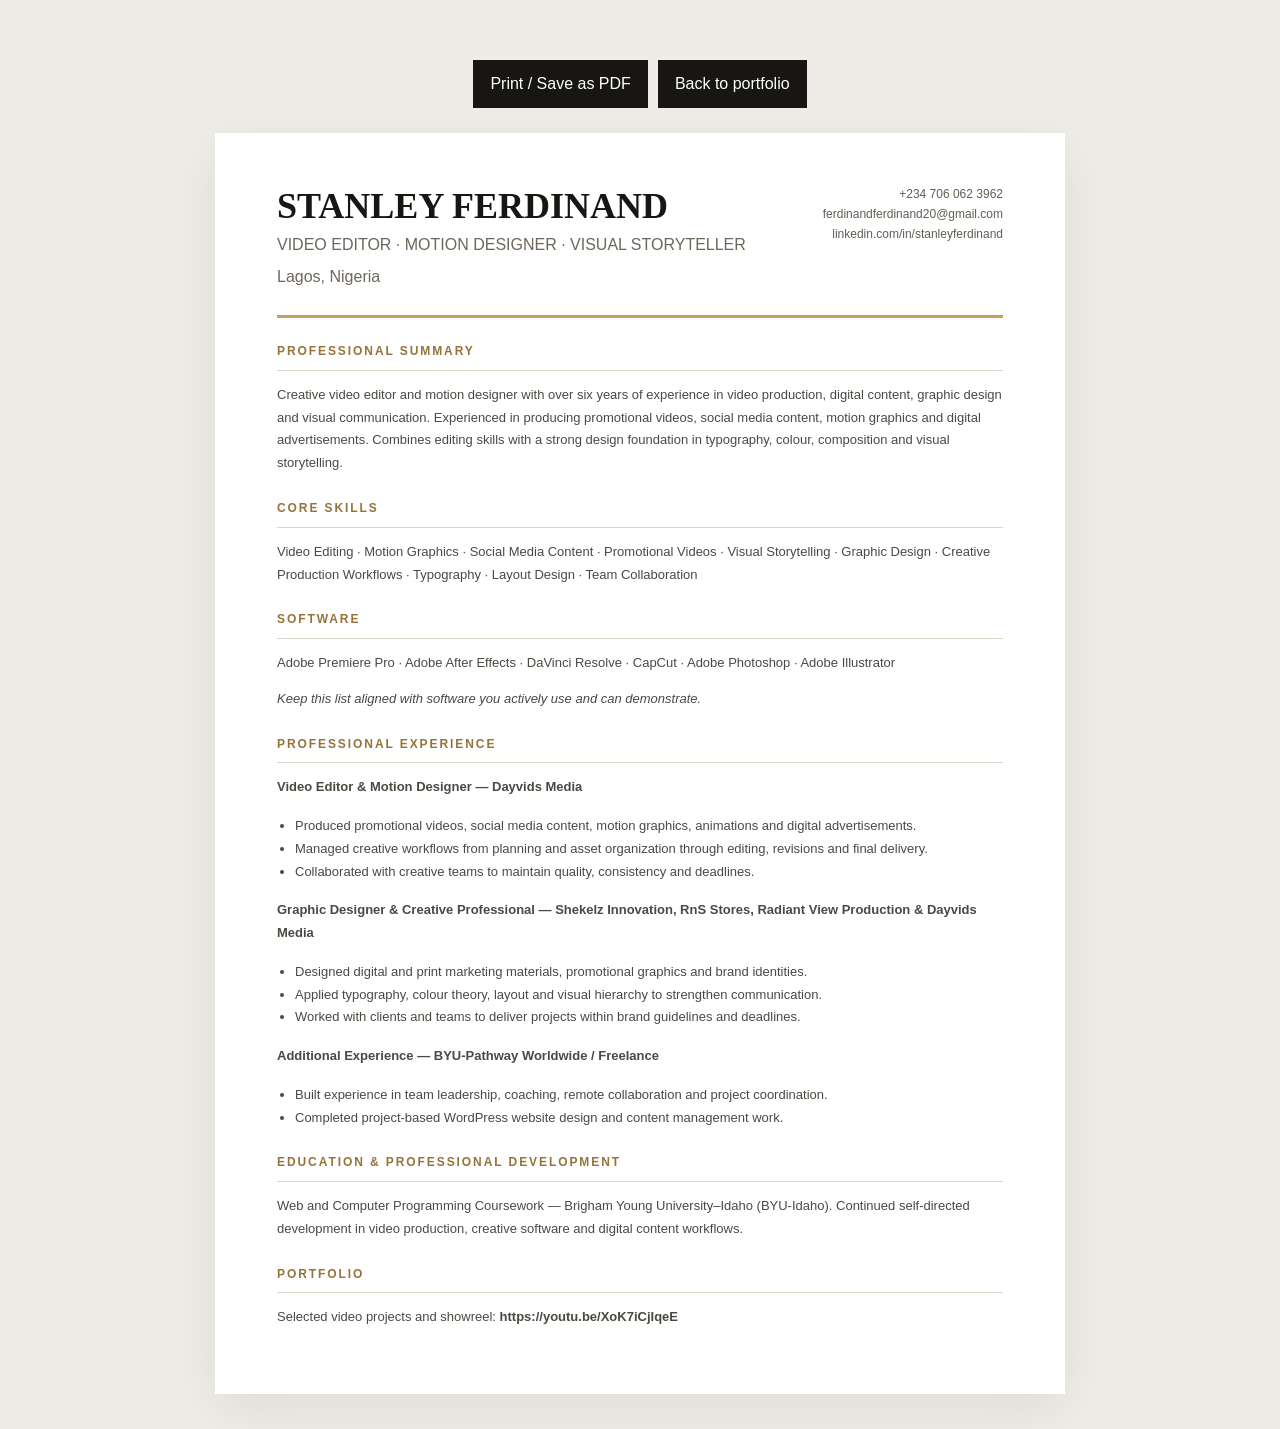
==== commit 06415624: "Modify portfolio link in resume.html Updated the portfolio URL in the resume." ====
--- a/resume.html
+++ b/resume.html
@@ -1 +1 @@
-<!doctype html><html lang="en"><head><meta charset="utf-8"><meta name="viewport" content="width=device-width,initial-scale=1"><title>Stanley Ferdinand | Video Editing Resume</title><link rel="stylesheet" href="styles.css"></head><body class="resume-page"><div class="resume-actions"><button onclick="window.print()">Print / Save as PDF</button><a href="index.html">Back to portfolio</a></div><main class="resume-sheet"><header class="resume-top"><div><h1>STANLEY FERDINAND</h1><p>VIDEO EDITOR · MOTION DESIGNER · VISUAL STORYTELLER</p><p>Lagos, Nigeria</p></div><div class="resume-contact">+234 706 062 3962<br>ferdinandferdinand20@gmail.com<br>linkedin.com/in/stanleyferdinand</div></header><section class="resume-section"><h2>Professional Summary</h2><p>Creative video editor and motion designer with over six years of experience in video production, digital content, graphic design and visual communication. Experienced in producing promotional videos, social media content, motion graphics and digital advertisements. Combines editing skills with a strong design foundation in typography, colour, composition and visual storytelling.</p></section><section class="resume-section"><h2>Core Skills</h2><p>Video Editing · Motion Graphics · Social Media Content · Promotional Videos · Visual Storytelling · Graphic Design · Creative Production Workflows · Typography · Layout Design · Team Collaboration</p></section><section class="resume-section"><h2>Software</h2><p>Adobe Premiere Pro · Adobe After Effects · DaVinci Resolve · CapCut · Adobe Photoshop · Adobe Illustrator</p><p><em>Keep this list aligned with software you actively use and can demonstrate.</em></p></section><section class="resume-section"><h2>Professional Experience</h2><p><strong>Video Editor & Motion Designer — Dayvids Media</strong></p><ul><li>Produced promotional videos, social media content, motion graphics, animations and digital advertisements.</li><li>Managed creative workflows from planning and asset organization through editing, revisions and final delivery.</li><li>Collaborated with creative teams to maintain quality, consistency and deadlines.</li></ul><p><strong>Graphic Designer & Creative Professional — Shekelz Innovation, RnS Stores, Radiant View Production & Dayvids Media</strong></p><ul><li>Designed digital and print marketing materials, promotional graphics and brand identities.</li><li>Applied typography, colour theory, layout and visual hierarchy to strengthen communication.</li><li>Worked with clients and teams to deliver projects within brand guidelines and deadlines.</li></ul><p><strong>Additional Experience — BYU-Pathway Worldwide / Freelance</strong></p><ul><li>Built experience in team leadership, coaching, remote collaboration and project coordination.</li><li>Completed project-based WordPress website design and content management work.</li></ul></section><section class="resume-section"><h2>Education & Professional Development</h2><p>Web and Computer Programming Coursework — Brigham Young University–Idaho (BYU-Idaho). Continued self-directed development in video production, creative software and digital content workflows.</p></section><section class="resume-section"><h2>Portfolio</h2><p>Selected video projects and showreel: <strong>[Add your published portfolio URL]</strong></p></section></main></body></html>
+<!doctype html><html lang="en"><head><meta charset="utf-8"><meta name="viewport" content="width=device-width,initial-scale=1"><title>Stanley Ferdinand | Video Editing Resume</title><link rel="stylesheet" href="styles.css"></head><body class="resume-page"><div class="resume-actions"><button onclick="window.print()">Print / Save as PDF</button><a href="index.html">Back to portfolio</a></div><main class="resume-sheet"><header class="resume-top"><div><h1>STANLEY FERDINAND</h1><p>VIDEO EDITOR · MOTION DESIGNER · VISUAL STORYTELLER</p><p>Lagos, Nigeria</p></div><div class="resume-contact">+234 706 062 3962<br>ferdinandferdinand20@gmail.com<br>linkedin.com/in/stanleyferdinand</div></header><section class="resume-section"><h2>Professional Summary</h2><p>Creative video editor and motion designer with over six years of experience in video production, digital content, graphic design and visual communication. Experienced in producing promotional videos, social media content, motion graphics and digital advertisements. Combines editing skills with a strong design foundation in typography, colour, composition and visual storytelling.</p></section><section class="resume-section"><h2>Core Skills</h2><p>Video Editing · Motion Graphics · Social Media Content · Promotional Videos · Visual Storytelling · Graphic Design · Creative Production Workflows · Typography · Layout Design · Team Collaboration</p></section><section class="resume-section"><h2>Software</h2><p>Adobe Premiere Pro · Adobe After Effects · DaVinci Resolve · CapCut · Adobe Photoshop · Adobe Illustrator</p><p><em>Keep this list aligned with software you actively use and can demonstrate.</em></p></section><section class="resume-section"><h2>Professional Experience</h2><p><strong>Video Editor & Motion Designer — Dayvids Media</strong></p><ul><li>Produced promotional videos, social media content, motion graphics, animations and digital advertisements.</li><li>Managed creative workflows from planning and asset organization through editing, revisions and final delivery.</li><li>Collaborated with creative teams to maintain quality, consistency and deadlines.</li></ul><p><strong>Graphic Designer & Creative Professional — Shekelz Innovation, RnS Stores, Radiant View Production & Dayvids Media</strong></p><ul><li>Designed digital and print marketing materials, promotional graphics and brand identities.</li><li>Applied typography, colour theory, layout and visual hierarchy to strengthen communication.</li><li>Worked with clients and teams to deliver projects within brand guidelines and deadlines.</li></ul><p><strong>Additional Experience — BYU-Pathway Worldwide / Freelance</strong></p><ul><li>Built experience in team leadership, coaching, remote collaboration and project coordination.</li><li>Completed project-based WordPress website design and content management work.</li></ul></section><section class="resume-section"><h2>Education & Professional Development</h2><p>Web and Computer Programming Coursework — Brigham Young University–Idaho (BYU-Idaho). Continued self-directed development in video production, creative software and digital content workflows.</p></section><section class="resume-section"><h2>Portfolio</h2><p>Selected video projects and showreel: <strong>https://youtu.be/XoK7iCjIqeE</strong></p></section></main></body></html>
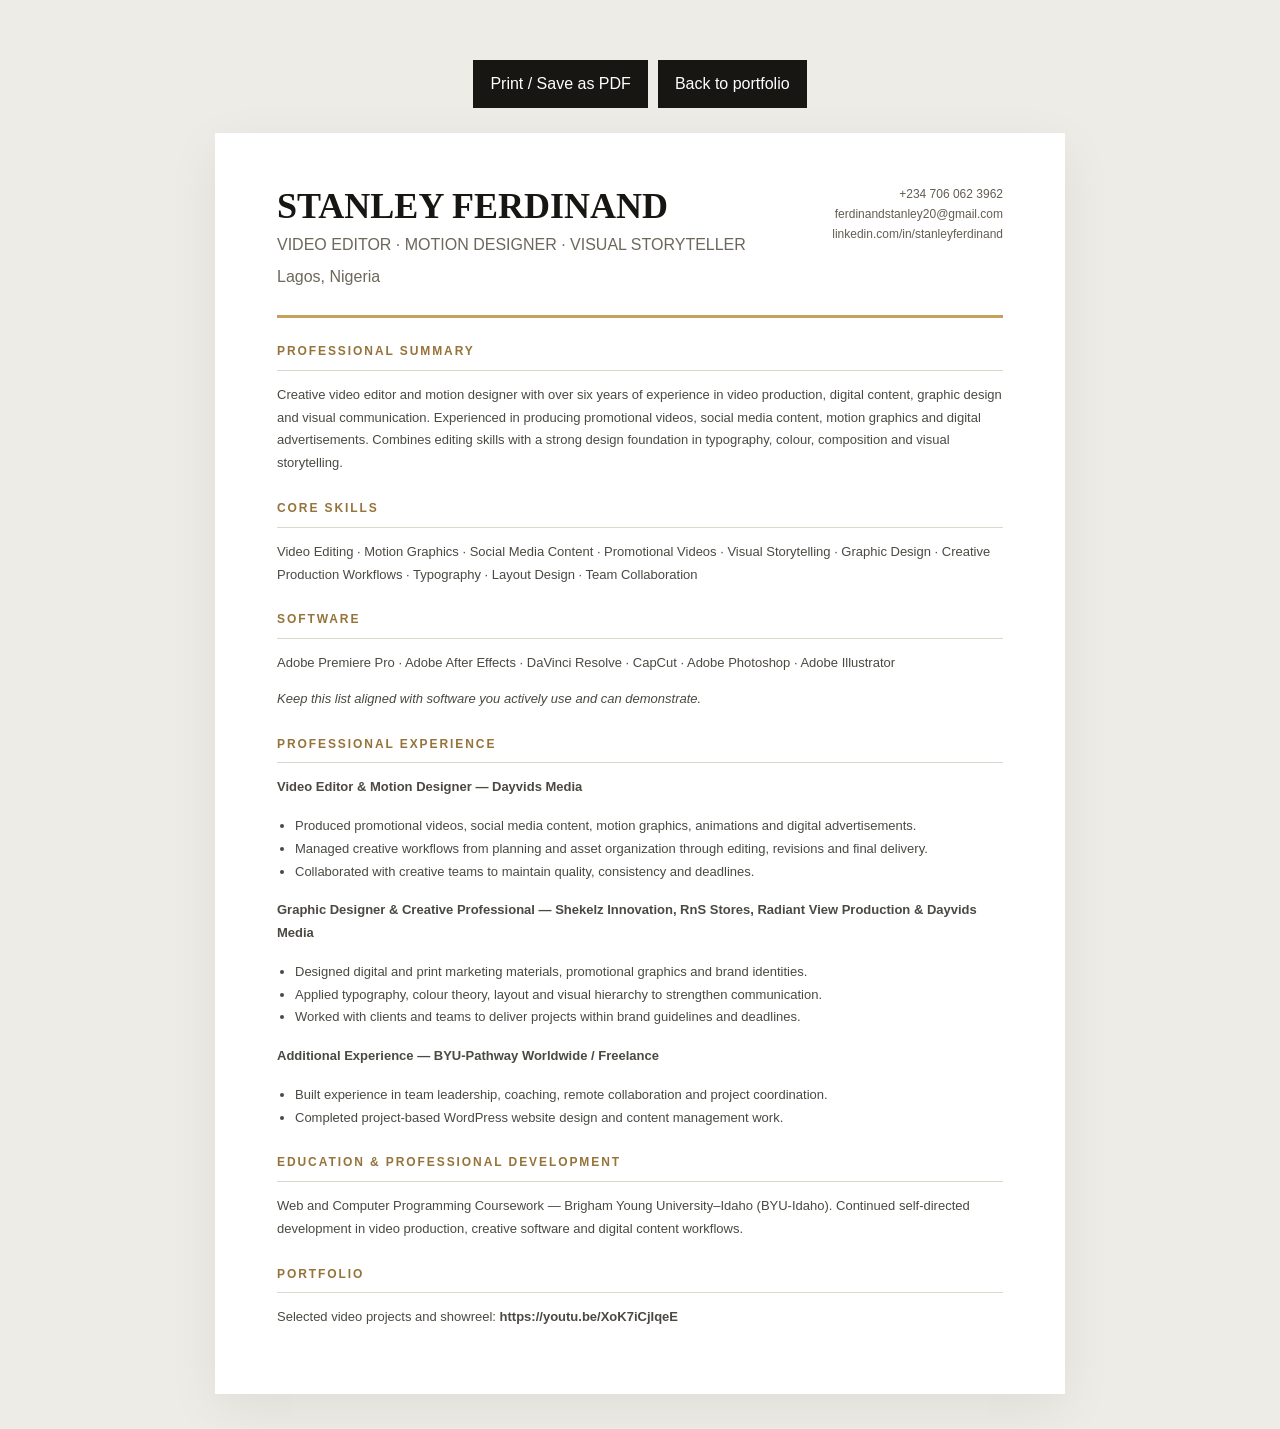
==== commit 573576d8: "Fix email address in resume Updated contact email in the resume from 'ferdinandferdinand20@gmail.com" ====
--- a/resume.html
+++ b/resume.html
@@ -1 +1 @@
-<!doctype html><html lang="en"><head><meta charset="utf-8"><meta name="viewport" content="width=device-width,initial-scale=1"><title>Stanley Ferdinand | Video Editing Resume</title><link rel="stylesheet" href="styles.css"></head><body class="resume-page"><div class="resume-actions"><button onclick="window.print()">Print / Save as PDF</button><a href="index.html">Back to portfolio</a></div><main class="resume-sheet"><header class="resume-top"><div><h1>STANLEY FERDINAND</h1><p>VIDEO EDITOR · MOTION DESIGNER · VISUAL STORYTELLER</p><p>Lagos, Nigeria</p></div><div class="resume-contact">+234 706 062 3962<br>ferdinandferdinand20@gmail.com<br>linkedin.com/in/stanleyferdinand</div></header><section class="resume-section"><h2>Professional Summary</h2><p>Creative video editor and motion designer with over six years of experience in video production, digital content, graphic design and visual communication. Experienced in producing promotional videos, social media content, motion graphics and digital advertisements. Combines editing skills with a strong design foundation in typography, colour, composition and visual storytelling.</p></section><section class="resume-section"><h2>Core Skills</h2><p>Video Editing · Motion Graphics · Social Media Content · Promotional Videos · Visual Storytelling · Graphic Design · Creative Production Workflows · Typography · Layout Design · Team Collaboration</p></section><section class="resume-section"><h2>Software</h2><p>Adobe Premiere Pro · Adobe After Effects · DaVinci Resolve · CapCut · Adobe Photoshop · Adobe Illustrator</p><p><em>Keep this list aligned with software you actively use and can demonstrate.</em></p></section><section class="resume-section"><h2>Professional Experience</h2><p><strong>Video Editor & Motion Designer — Dayvids Media</strong></p><ul><li>Produced promotional videos, social media content, motion graphics, animations and digital advertisements.</li><li>Managed creative workflows from planning and asset organization through editing, revisions and final delivery.</li><li>Collaborated with creative teams to maintain quality, consistency and deadlines.</li></ul><p><strong>Graphic Designer & Creative Professional — Shekelz Innovation, RnS Stores, Radiant View Production & Dayvids Media</strong></p><ul><li>Designed digital and print marketing materials, promotional graphics and brand identities.</li><li>Applied typography, colour theory, layout and visual hierarchy to strengthen communication.</li><li>Worked with clients and teams to deliver projects within brand guidelines and deadlines.</li></ul><p><strong>Additional Experience — BYU-Pathway Worldwide / Freelance</strong></p><ul><li>Built experience in team leadership, coaching, remote collaboration and project coordination.</li><li>Completed project-based WordPress website design and content management work.</li></ul></section><section class="resume-section"><h2>Education & Professional Development</h2><p>Web and Computer Programming Coursework — Brigham Young University–Idaho (BYU-Idaho). Continued self-directed development in video production, creative software and digital content workflows.</p></section><section class="resume-section"><h2>Portfolio</h2><p>Selected video projects and showreel: <strong>https://youtu.be/XoK7iCjIqeE</strong></p></section></main></body></html>
+<!doctype html><html lang="en"><head><meta charset="utf-8"><meta name="viewport" content="width=device-width,initial-scale=1"><title>Stanley Ferdinand | Video Editing Resume</title><link rel="stylesheet" href="styles.css"></head><body class="resume-page"><div class="resume-actions"><button onclick="window.print()">Print / Save as PDF</button><a href="index.html">Back to portfolio</a></div><main class="resume-sheet"><header class="resume-top"><div><h1>STANLEY FERDINAND</h1><p>VIDEO EDITOR · MOTION DESIGNER · VISUAL STORYTELLER</p><p>Lagos, Nigeria</p></div><div class="resume-contact">+234 706 062 3962<br>ferdinandstanley20@gmail.com<br>linkedin.com/in/stanleyferdinand</div></header><section class="resume-section"><h2>Professional Summary</h2><p>Creative video editor and motion designer with over six years of experience in video production, digital content, graphic design and visual communication. Experienced in producing promotional videos, social media content, motion graphics and digital advertisements. Combines editing skills with a strong design foundation in typography, colour, composition and visual storytelling.</p></section><section class="resume-section"><h2>Core Skills</h2><p>Video Editing · Motion Graphics · Social Media Content · Promotional Videos · Visual Storytelling · Graphic Design · Creative Production Workflows · Typography · Layout Design · Team Collaboration</p></section><section class="resume-section"><h2>Software</h2><p>Adobe Premiere Pro · Adobe After Effects · DaVinci Resolve · CapCut · Adobe Photoshop · Adobe Illustrator</p><p><em>Keep this list aligned with software you actively use and can demonstrate.</em></p></section><section class="resume-section"><h2>Professional Experience</h2><p><strong>Video Editor & Motion Designer — Dayvids Media</strong></p><ul><li>Produced promotional videos, social media content, motion graphics, animations and digital advertisements.</li><li>Managed creative workflows from planning and asset organization through editing, revisions and final delivery.</li><li>Collaborated with creative teams to maintain quality, consistency and deadlines.</li></ul><p><strong>Graphic Designer & Creative Professional — Shekelz Innovation, RnS Stores, Radiant View Production & Dayvids Media</strong></p><ul><li>Designed digital and print marketing materials, promotional graphics and brand identities.</li><li>Applied typography, colour theory, layout and visual hierarchy to strengthen communication.</li><li>Worked with clients and teams to deliver projects within brand guidelines and deadlines.</li></ul><p><strong>Additional Experience — BYU-Pathway Worldwide / Freelance</strong></p><ul><li>Built experience in team leadership, coaching, remote collaboration and project coordination.</li><li>Completed project-based WordPress website design and content management work.</li></ul></section><section class="resume-section"><h2>Education & Professional Development</h2><p>Web and Computer Programming Coursework — Brigham Young University–Idaho (BYU-Idaho). Continued self-directed development in video production, creative software and digital content workflows.</p></section><section class="resume-section"><h2>Portfolio</h2><p>Selected video projects and showreel: <strong>https://youtu.be/XoK7iCjIqeE</strong></p></section></main></body></html>
